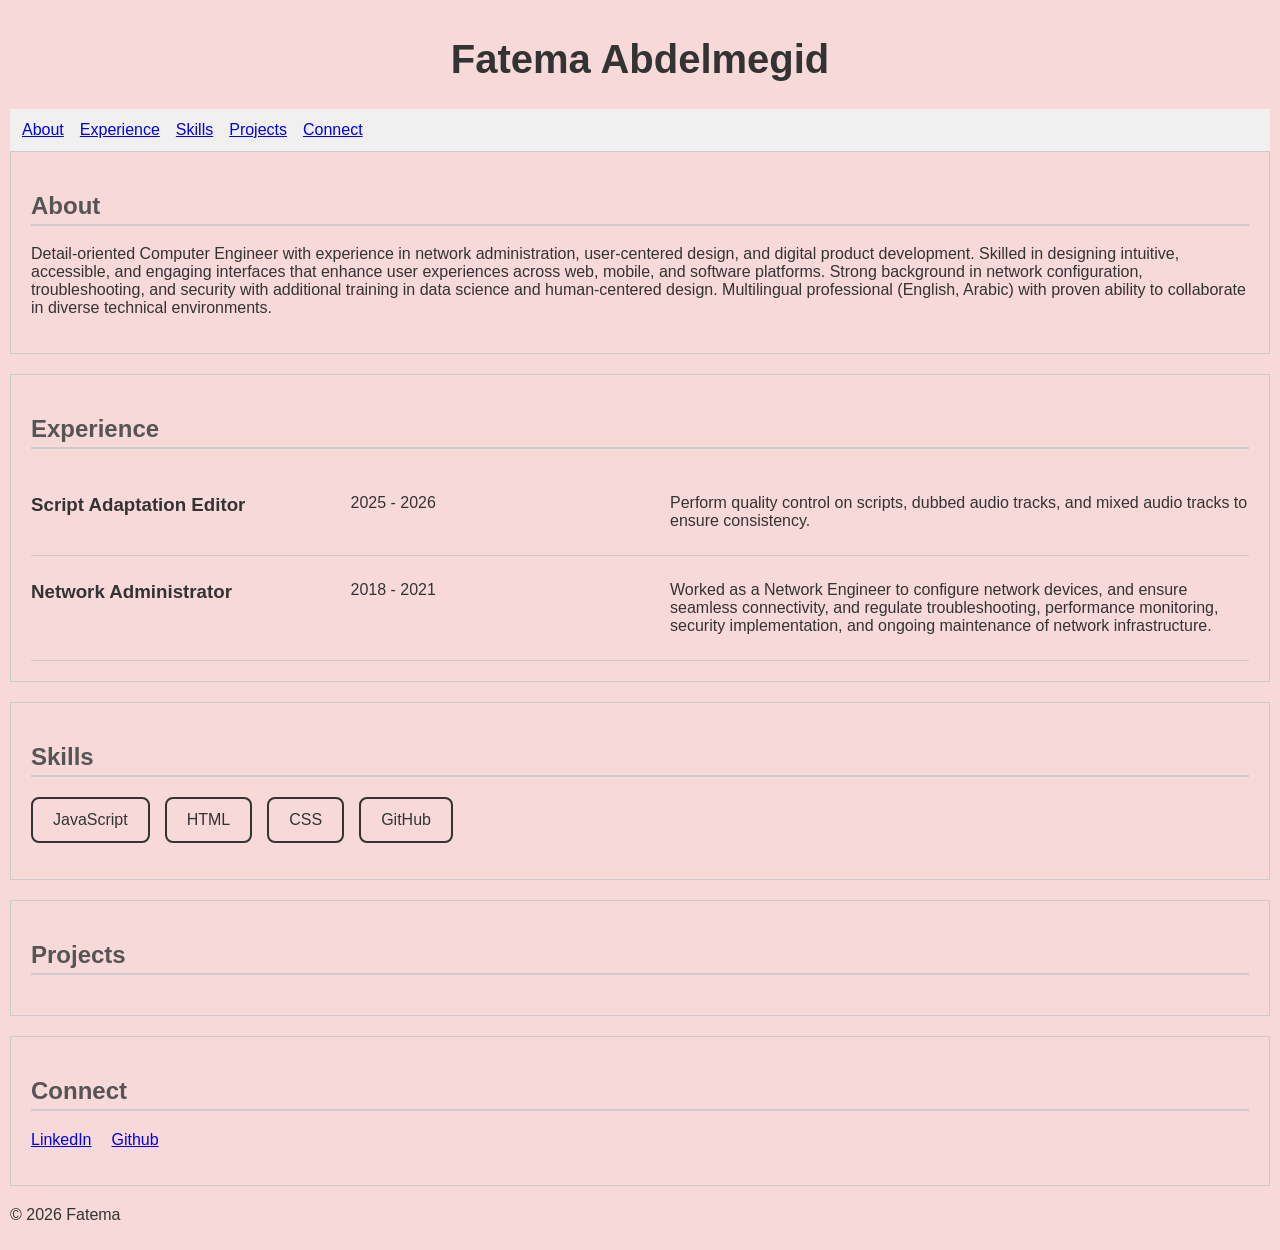
==== index.html @ 9eec75e3 "js added, created footer and skills" ====
<!DOCTYPE html>
<html lang="en">
<head>
    <title>Fatema Abdelmegid Portfolio</title>
    <meta charset="UTF-8">
    <meta name="viewport" content="width=device-width, initial-scale=1.0">
    <link rel="stylesheet" href="css/index.css">
</head>
<body>
    <h1> Fatema Abdelmegid</h1>
    <nav>
        
            <a href="#About">About</a>
            <a href="#Experience">Experience</a>
            <a href="#Skills">Skills</a>
            <a href="#Projects">Projects</a>
            <a href="#Connect">Connect</a>
    </nav>
    <section id="About">   
    <h2>About</h2>
    <p>Detail-oriented Computer Engineer with experience in network administration, user-centered design, and digital product development. 
        Skilled in designing intuitive, accessible, and engaging interfaces that enhance user experiences across web, mobile, and software platforms. 
        Strong background in network configuration, troubleshooting, and security with additional training in data science and human-centered design. 
        Multilingual professional (English, Arabic) with proven ability to collaborate in diverse technical environments.</p>
     </section>
     <section id="Experience">
  <h2>Experience</h2>
  <ul>
    <li class="experience-item">
      <h3>Script Adaptation Editor</h3>
      <p class="experience-date">2025 - 2026</p>
      <p class="experience-description">
        Perform quality control on scripts, dubbed audio tracks, and mixed audio tracks to ensure consistency.
      </p>
    </li>

    <li class="experience-item">
      <h3>Network Administrator</h3>
      <p class="experience-date"> 2018 - 2021</p>
      <p class="experience-description">
        Worked as a Network Engineer to configure network devices, and ensure seamless connectivity, and regulate troubleshooting,
        performance monitoring, security implementation, and ongoing maintenance of network infrastructure.
      </p>
    </li>
  </ul>
</section>
 
<section id="Skills"> 
    <h2>Skills</h2>
    <ul></ul>
  </ul>
    </section>
     <section id="Projects"> 
    <h2>Projects</h2>
    <ul>
    </ul>
    </section>
    
     
    <section id="Connect"> 
    <h2>Connect</h2>
    <ul>
   <li><a href="http://www.linkedin.com/in/fatema-abdelmegid-650429227">LinkedIn</a></li>
    <li><a href="http://github.com/Fatema-uix">Github</a></li>
    </ul>
    </section>
    <script src="js/index.js"></script>
</body>
</html>
---- css/index.css ----
body{
background-color: #f8d9d9;
color: #333;
font-family: Arial, sans-serif;
margin: 0;
padding: 10px;
}

h1 {
    font-size: 2.5em;
    text-align: center;
}

h2 {
    color: #555;
    border-bottom: 2px solid #ccc;
    padding-bottom: 4px;
}

section {
    padding: 20px;
    margin-bottom: 20px;
}

section{
    border: 1px solid #ccc;
}

#Connect ul {
    display: flex;
    gap: 20px;
    list-style-type: none;
    padding: 0;
}

nav {
    display: flex;
    gap: 16px;
    padding: 12px;
    background-color: #f0f0f0;
}

nav {
    position: sticky;
    top: 0;
    z-index: 1000;
}

#Experience ul {
  list-style: none;
  padding: 0;
  margin: 0;
}

.experience-item {
  display: flex;
  align-items: flex-start;
  gap: 30px;
  padding: 25px 0;
  border-bottom: 1px solid #ccc;
}

.experience-item h3 {
  flex: 1;
  margin: 0;
}

.experience-date {
  flex: 1;
  margin: 0;
}

.experience-description {
  flex: 2;
  margin: 0;
}

#Skills ul {
  display: flex;
  flex-wrap: wrap;
  gap: 15px;
  padding: 0;
  list-style: none;
}

#Skills li {
  padding: 12px 20px;
  border: 2px solid #333;
  border-radius: 8px;
}
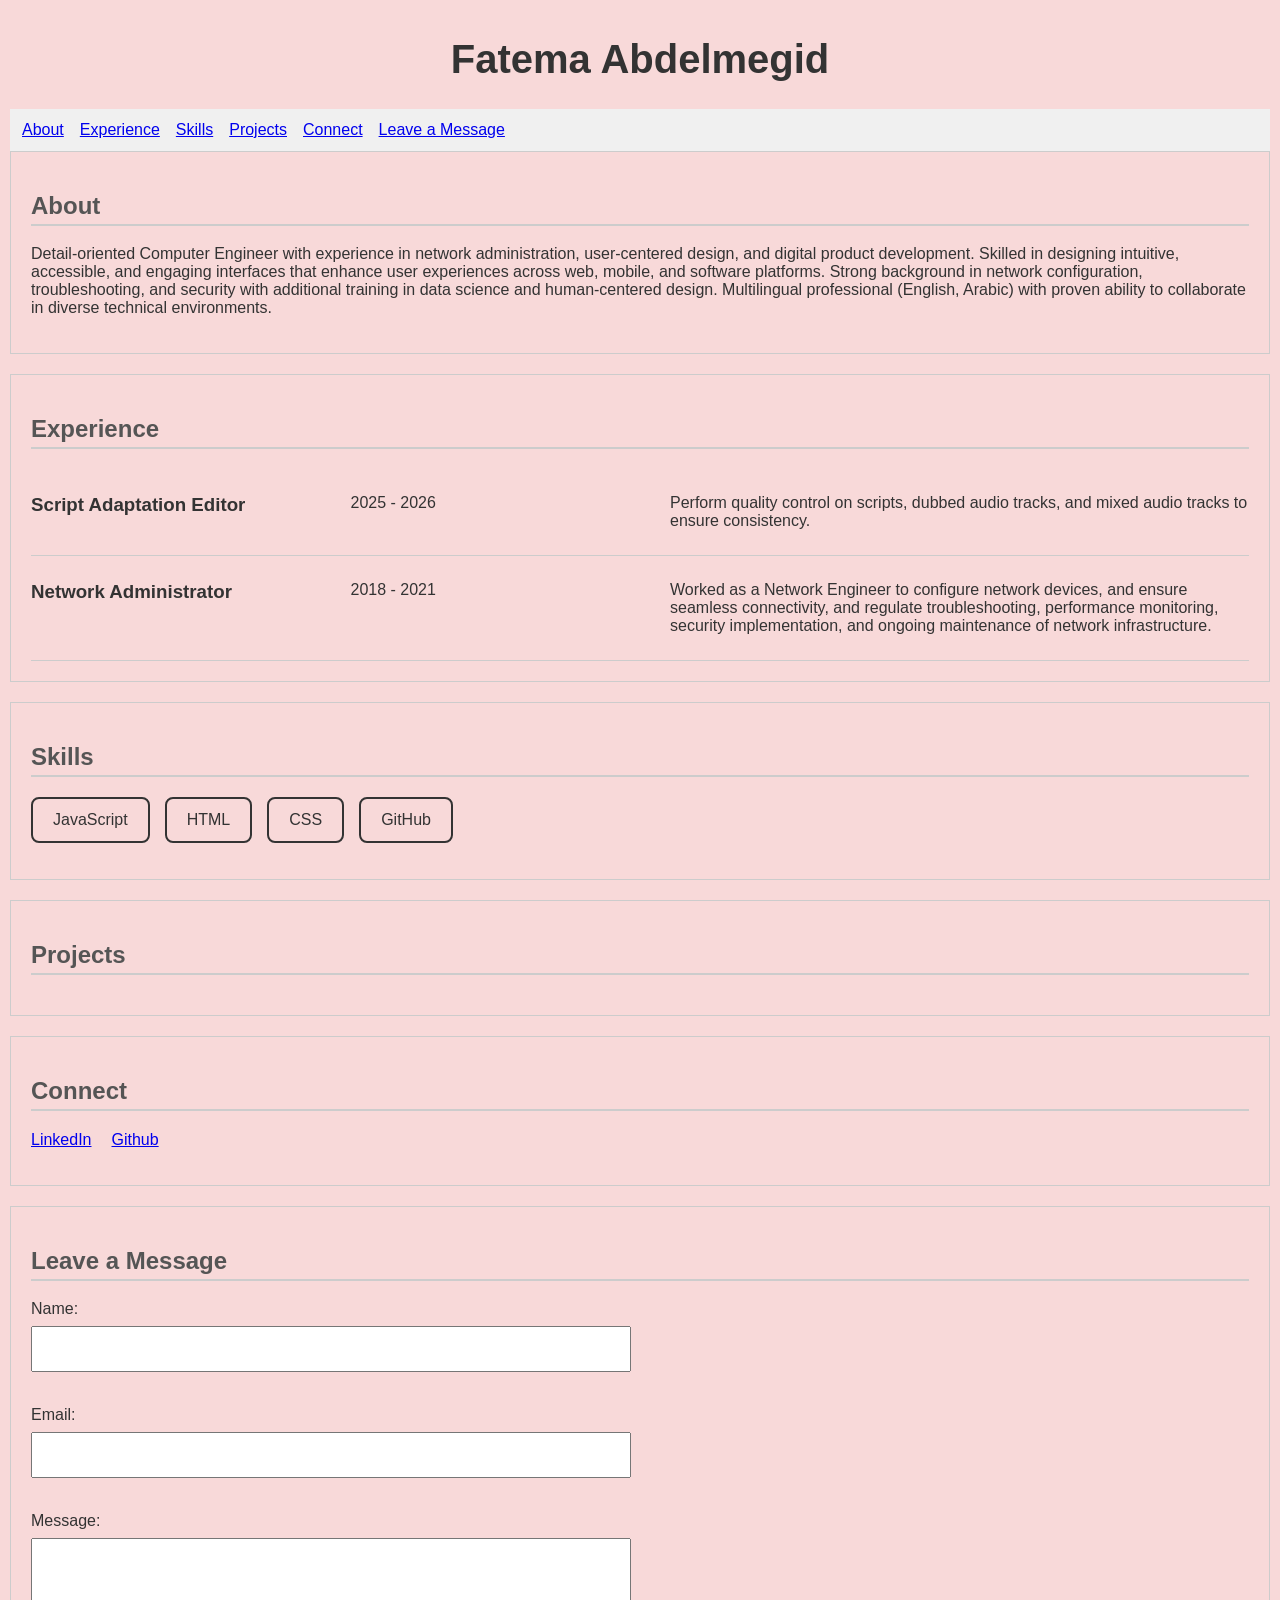
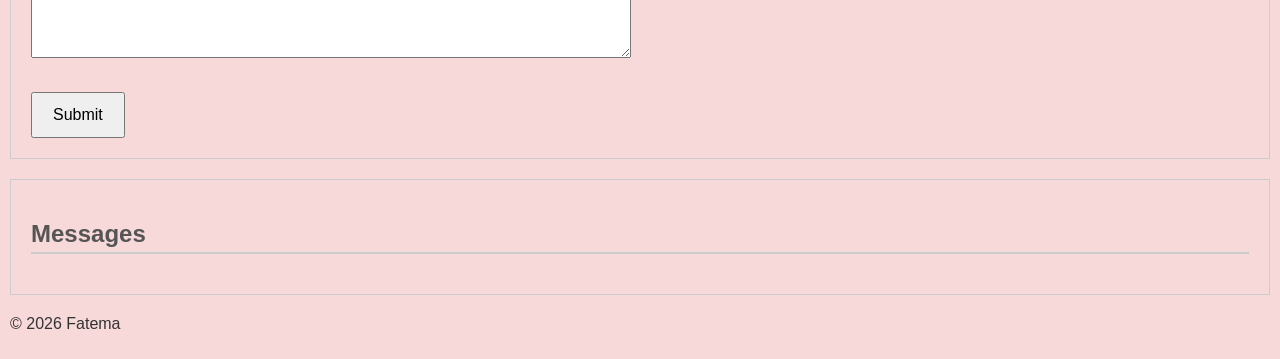
==== commit 493a098a: "form and functionality added" ====
--- a/index.html
+++ b/index.html
@@ -15,6 +15,7 @@
             <a href="#Skills">Skills</a>
             <a href="#Projects">Projects</a>
             <a href="#Connect">Connect</a>
+            <a href="#leave-message">Leave a Message</a>
     </nav>
     <section id="About">   
     <h2>About</h2>
@@ -64,6 +65,31 @@
     <li><a href="http://github.com/Fatema-uix">Github</a></li>
     </ul>
     </section>
+
+    <section>
+  <h2>Leave a Message</h2>
+
+  <form name="leave_message">
+    <label for="usersName">Name:</label>
+    <input type="text" name="usersName" id="usersName" required>
+    <br>
+
+    <label for="usersEmail">Email:</label>
+    <input type="email" name="usersEmail" id="usersEmail" required>
+    <br>
+
+    <label for="usersMessage">Message:</label>
+    <textarea name="usersMessage" id="usersMessage" required></textarea>
+    <br>
+
+    <button type="submit">Submit</button>
+  </form>
+</section>
+
+<section id="messages">
+  <h2>Messages</h2>
+  <ul></ul>
+</section>
     <script src="js/index.js"></script>
 </body>
 </html>
--- a/css/index.css
+++ b/css/index.css
@@ -87,4 +87,58 @@
   padding: 12px 20px;
   border: 2px solid #333;
   border-radius: 8px;
+}
+
+form[name="leave_message"] {
+  display: flex;
+  flex-direction: column;
+  gap: 0.5rem;
+  max-width: 600px;
+}
+
+form[name="leave_message"] input,
+form[name="leave_message"] textarea {
+  width: 100%;
+  padding: 0.75rem;
+  font-size: 1rem;
+  box-sizing: border-box;
+}
+
+form[name="leave_message"] textarea {
+  min-height: 120px;
+  resize: vertical;
+}
+
+form[name="leave_message"] button {
+  width: fit-content;
+  padding: 0.75rem 1.25rem;
+  font-size: 1rem;
+  cursor: pointer;
+}
+
+#messages li {
+  margin-bottom: 1rem;
+}
+
+#messages li span {
+  margin-left: 0.5rem;
+}
+
+#messages li button {
+  margin-left: 1rem;
+  padding: 0.5rem 0.75rem;
+  cursor: pointer;
+}
+
+@media (max-width: 600px) {
+  form[name="leave_message"] input,
+  form[name="leave_message"] textarea,
+  form[name="leave_message"] button {
+    font-size: 1.1rem;
+    min-height: 44px;
+  }
+
+  form[name="leave_message"] textarea {
+    min-height: 140px;
+  }
 }
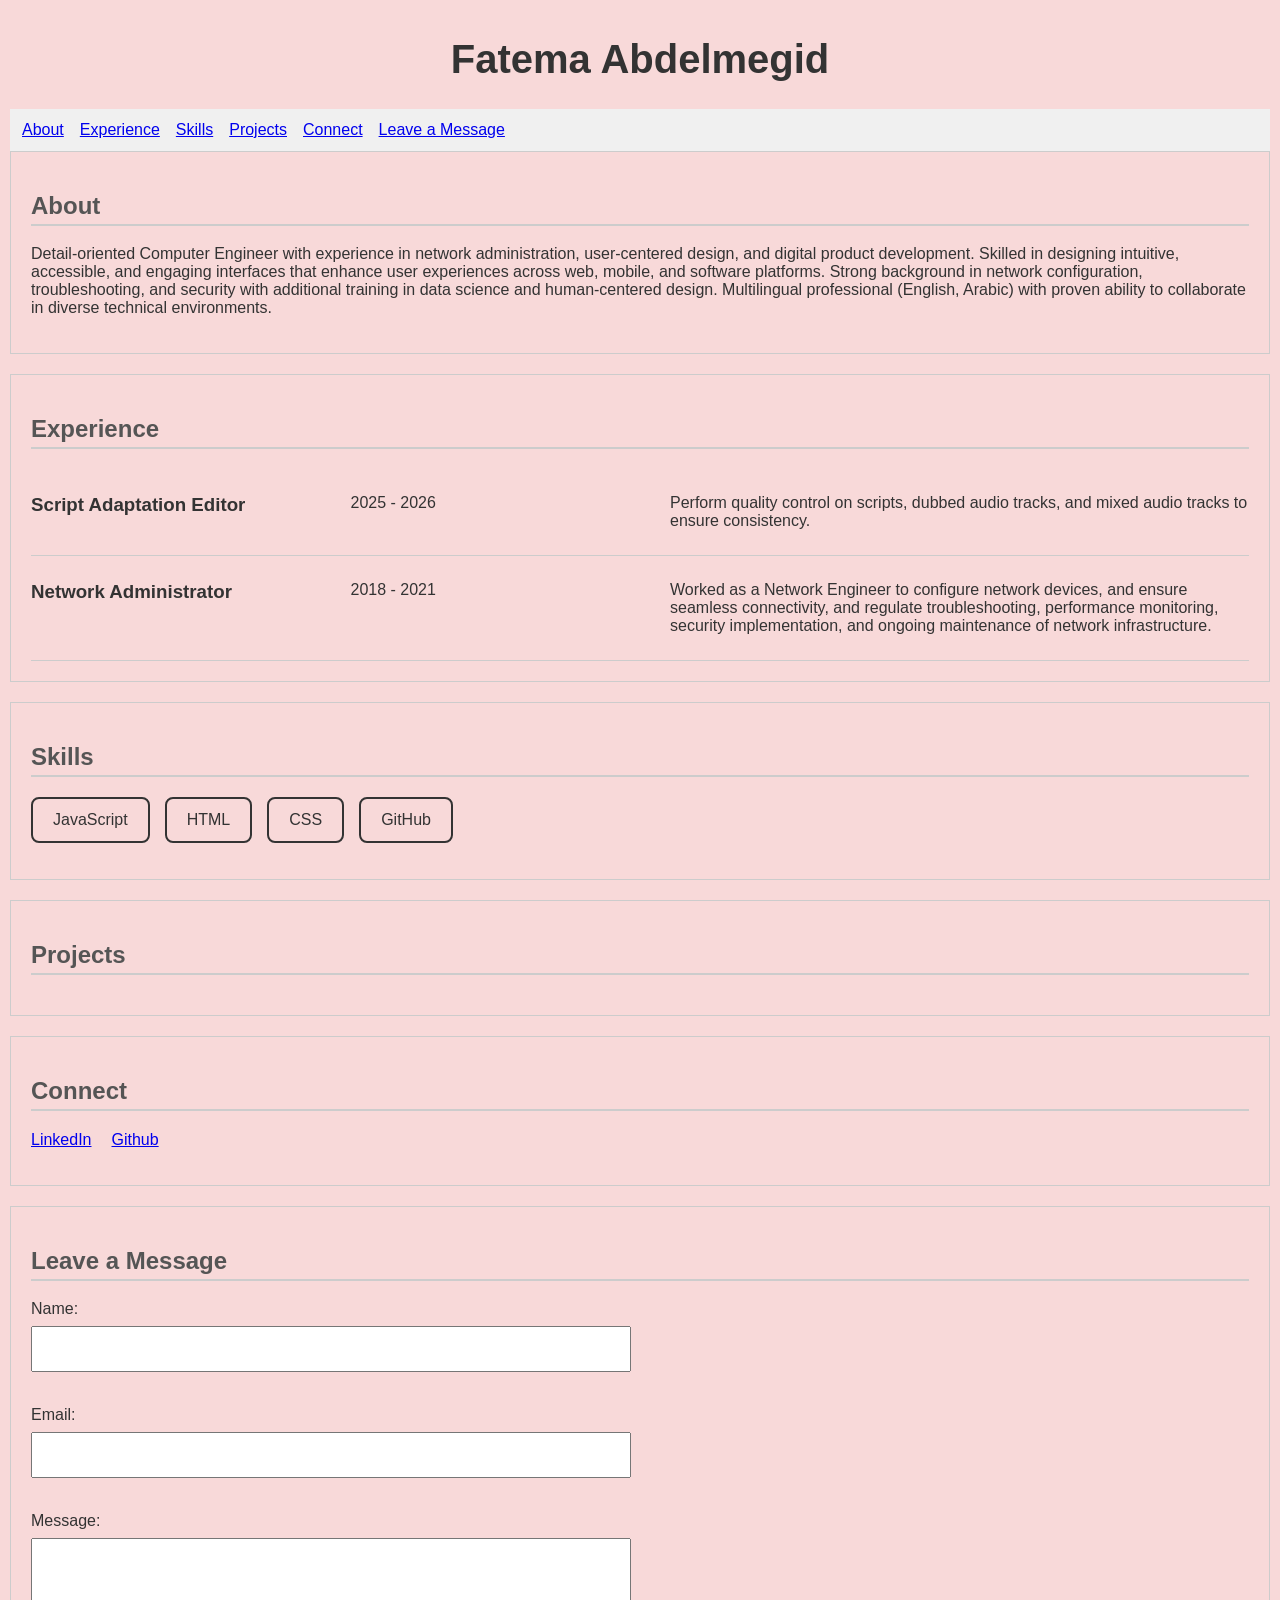
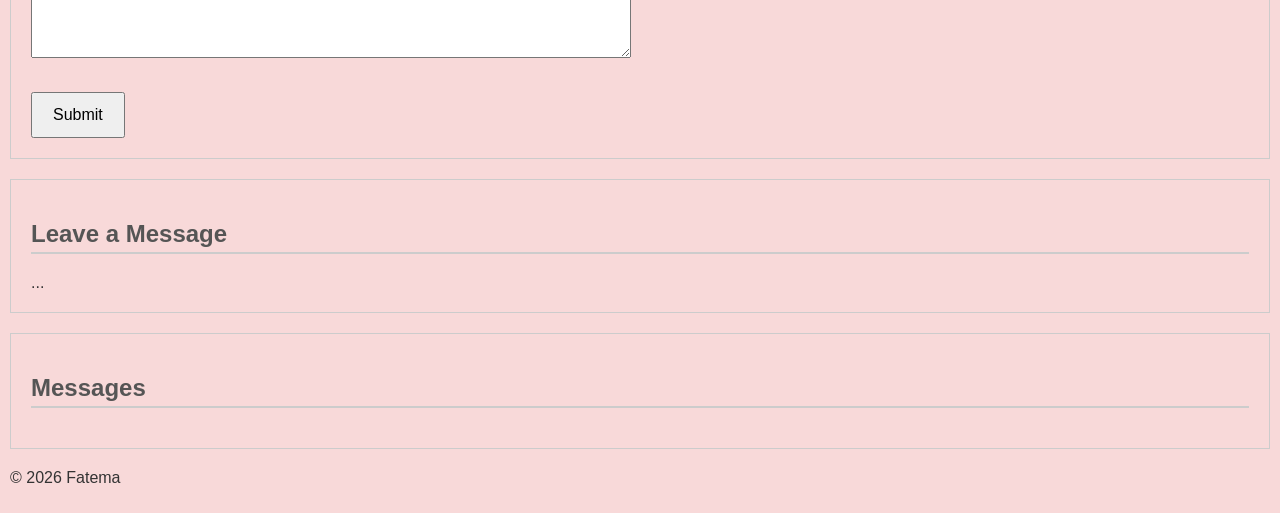
==== commit 5b4ee2e9: "form and functionality added" ====
--- a/index.html
+++ b/index.html
@@ -49,7 +49,6 @@
 <section id="Skills"> 
     <h2>Skills</h2>
     <ul></ul>
-  </ul>
     </section>
      <section id="Projects"> 
     <h2>Projects</h2>
@@ -85,7 +84,10 @@
     <button type="submit">Submit</button>
   </form>
 </section>
-
+<section id="leave-message">
+  <h2>Leave a Message</h2>
+  ...
+</section>
 <section id="messages">
   <h2>Messages</h2>
   <ul></ul>
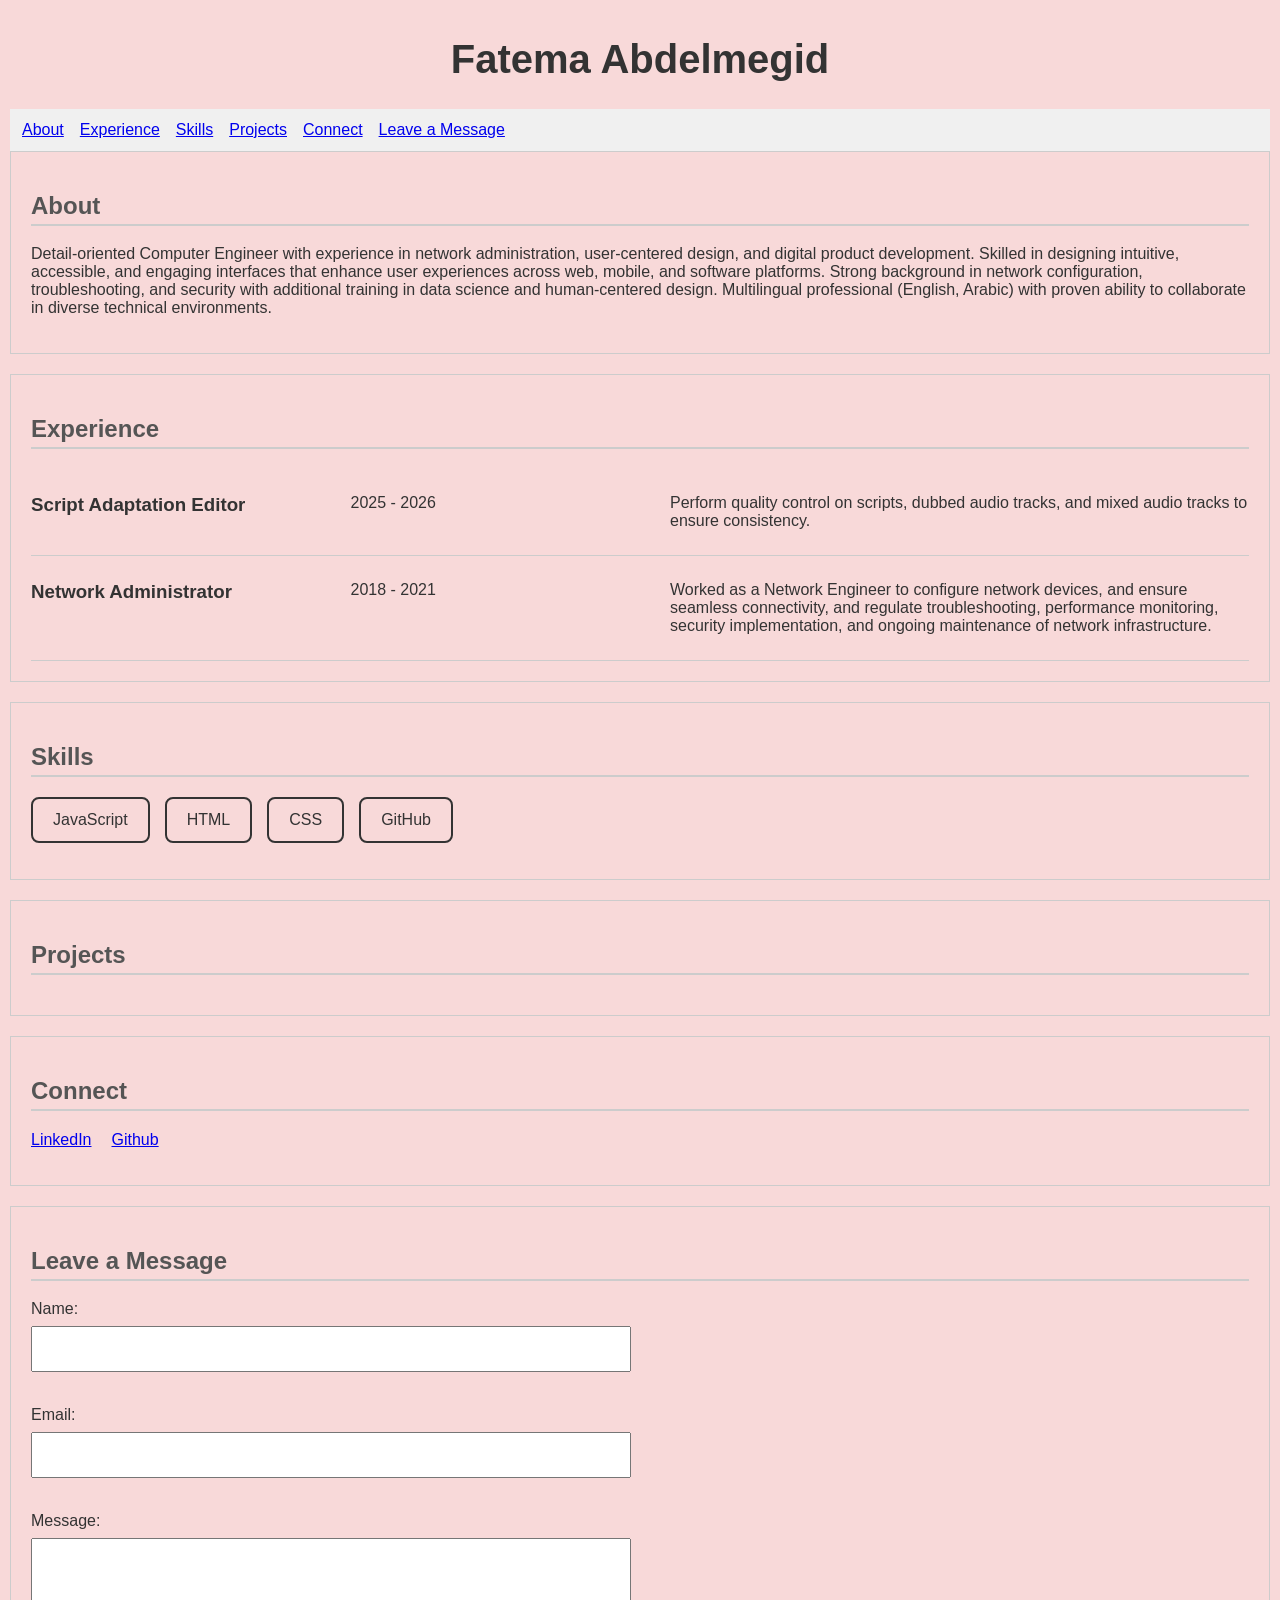
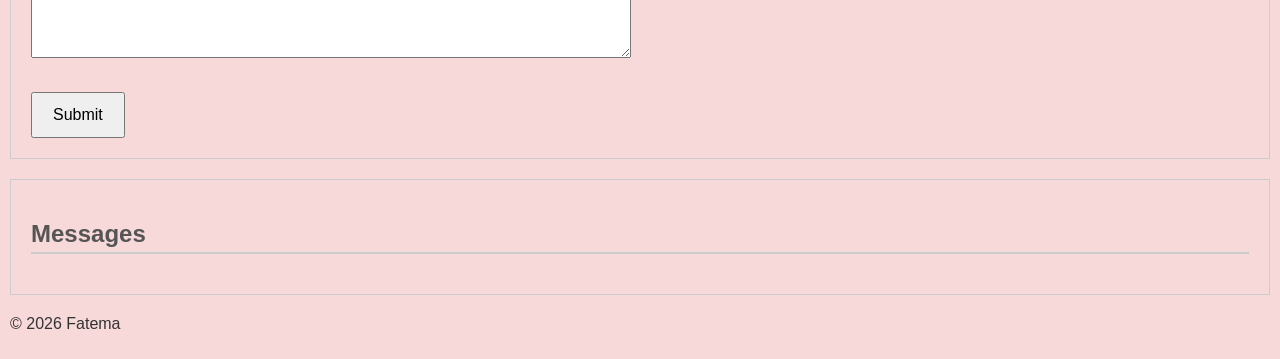
==== commit bafc0745: "form and functionality added" ====
--- a/index.html
+++ b/index.html
@@ -49,6 +49,7 @@
 <section id="Skills"> 
     <h2>Skills</h2>
     <ul></ul>
+
     </section>
      <section id="Projects"> 
     <h2>Projects</h2>
@@ -84,10 +85,7 @@
     <button type="submit">Submit</button>
   </form>
 </section>
-<section id="leave-message">
-  <h2>Leave a Message</h2>
-  ...
-</section>
+
 <section id="messages">
   <h2>Messages</h2>
   <ul></ul>
--- a/css/index.css
+++ b/css/index.css
@@ -120,14 +120,18 @@
   margin-bottom: 1rem;
 }
 
+#messages li a {
+  display: block;
+  margin-bottom: 0.25rem;
+}
+
 #messages li span {
-  margin-left: 0.5rem;
+  display: inline-block;
+  margin-right: 1rem;
 }
 
 #messages li button {
-  margin-left: 1rem;
   padding: 0.5rem 0.75rem;
-  cursor: pointer;
 }
 
 @media (max-width: 600px) {
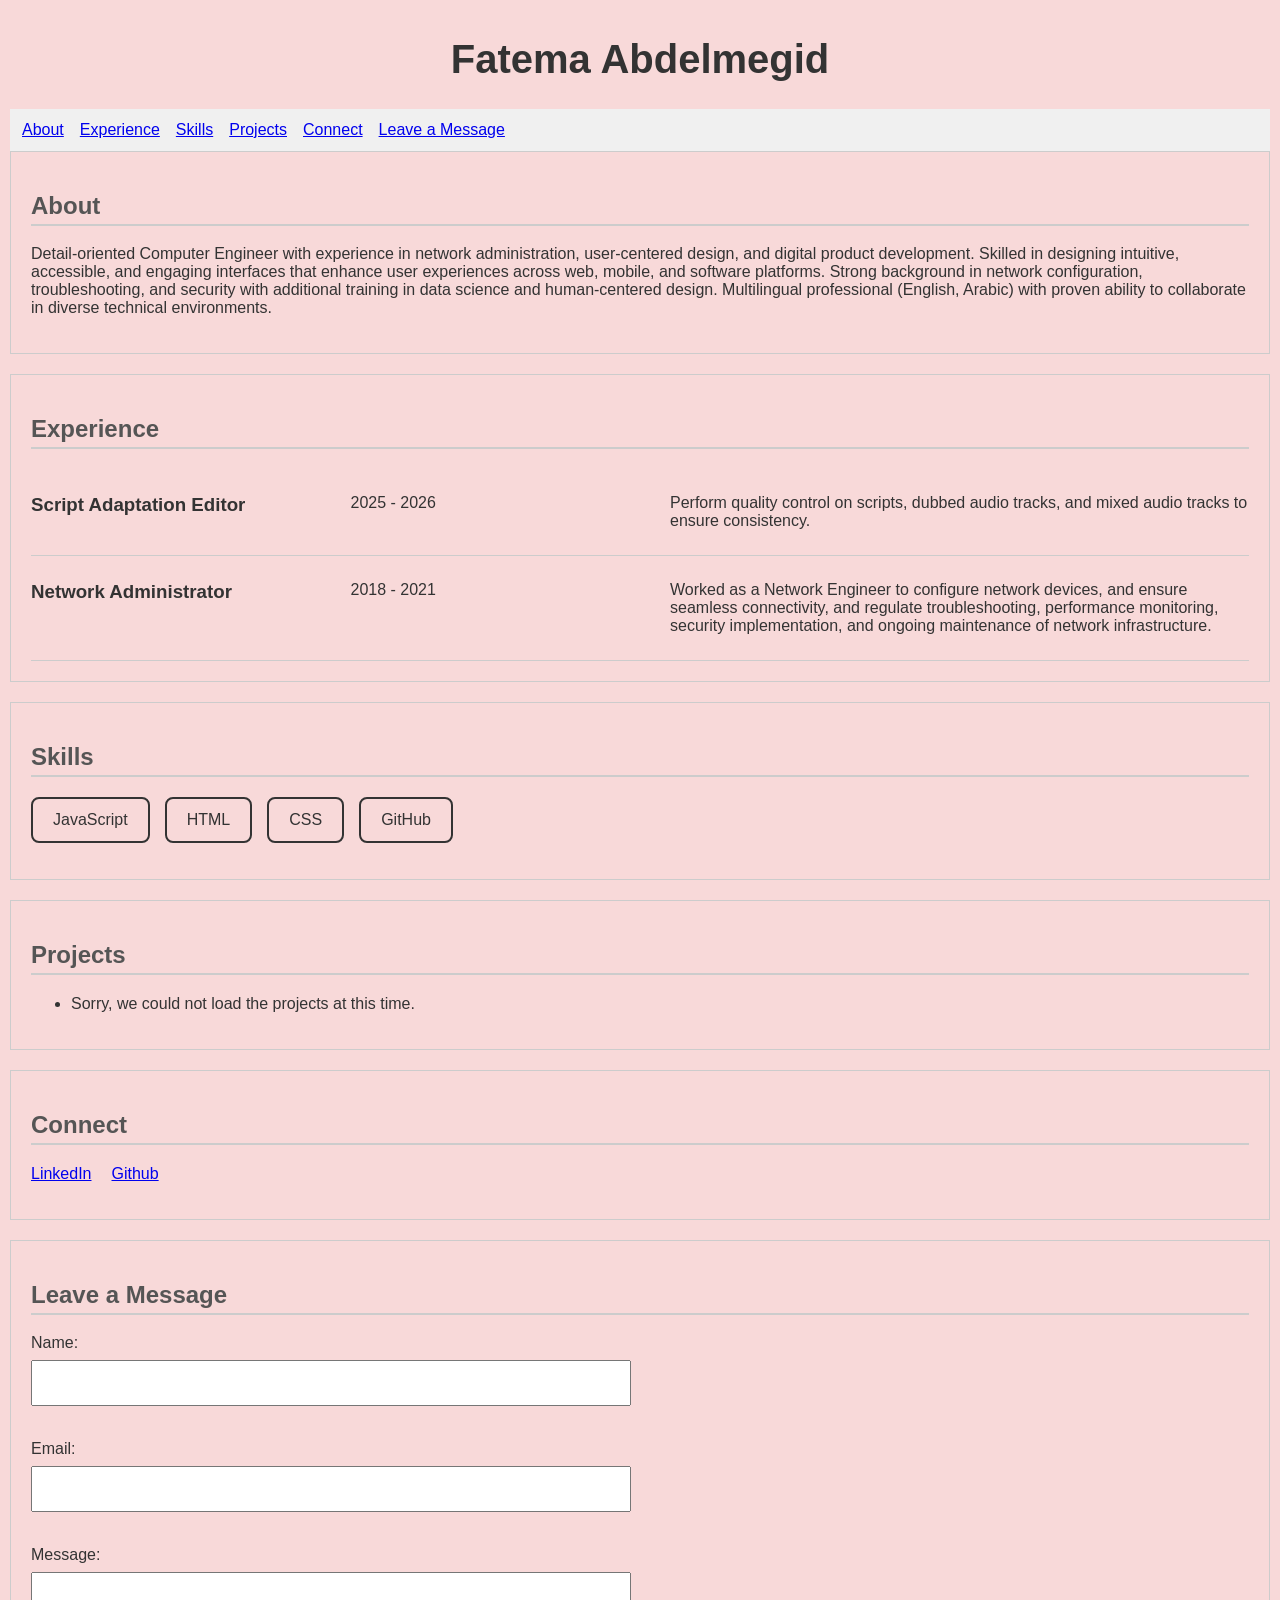
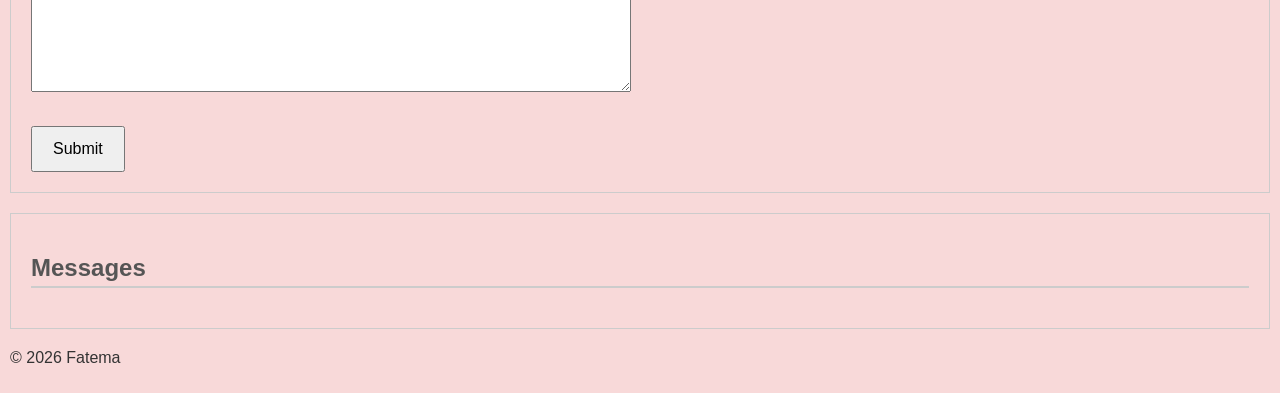
==== commit 1a3fa6b4: "API fetch completed" ====
--- a/index.html
+++ b/index.html
@@ -15,7 +15,7 @@
             <a href="#Skills">Skills</a>
             <a href="#Projects">Projects</a>
             <a href="#Connect">Connect</a>
-            <a href="#leave-message">Leave a Message</a>
+            <a href="#Leave a Message">Leave a Message</a>
     </nav>
     <section id="About">   
     <h2>About</h2>
@@ -49,16 +49,16 @@
 <section id="Skills"> 
     <h2>Skills</h2>
     <ul></ul>
-
-    </section>
-     <section id="Projects"> 
+ </section>
+    
+ <section id="Projects"> 
     <h2>Projects</h2>
     <ul>
     </ul>
-    </section>
+ </section>
     
      
-    <section id="Connect"> 
+<section id="Connect"> 
     <h2>Connect</h2>
     <ul>
    <li><a href="http://www.linkedin.com/in/fatema-abdelmegid-650429227">LinkedIn</a></li>
@@ -66,7 +66,7 @@
     </ul>
     </section>
 
-    <section>
+  <section id="Leave a Message">
   <h2>Leave a Message</h2>
 
   <form name="leave_message">
--- a/css/index.css
+++ b/css/index.css
@@ -145,4 +145,31 @@
   form[name="leave_message"] textarea {
     min-height: 140px;
   }
+}
+
+#projects ul {
+  display: flex;
+  flex-wrap: wrap;
+  gap: 1rem;
+  padding: 0;
+  list-style: none;
+}
+
+#projects li {
+  padding: 1rem;
+  border: 1px solid #ccc;
+  border-radius: 8px;
+  flex: 1 1 200px;
+  background-color: #f5f5f5;
+}
+
+@media (max-width: 600px) {
+  #projects ul {
+    flex-direction: column;
+  }
+
+  #projects li {
+    width: 100%;
+    box-sizing: border-box;
+  }
 }
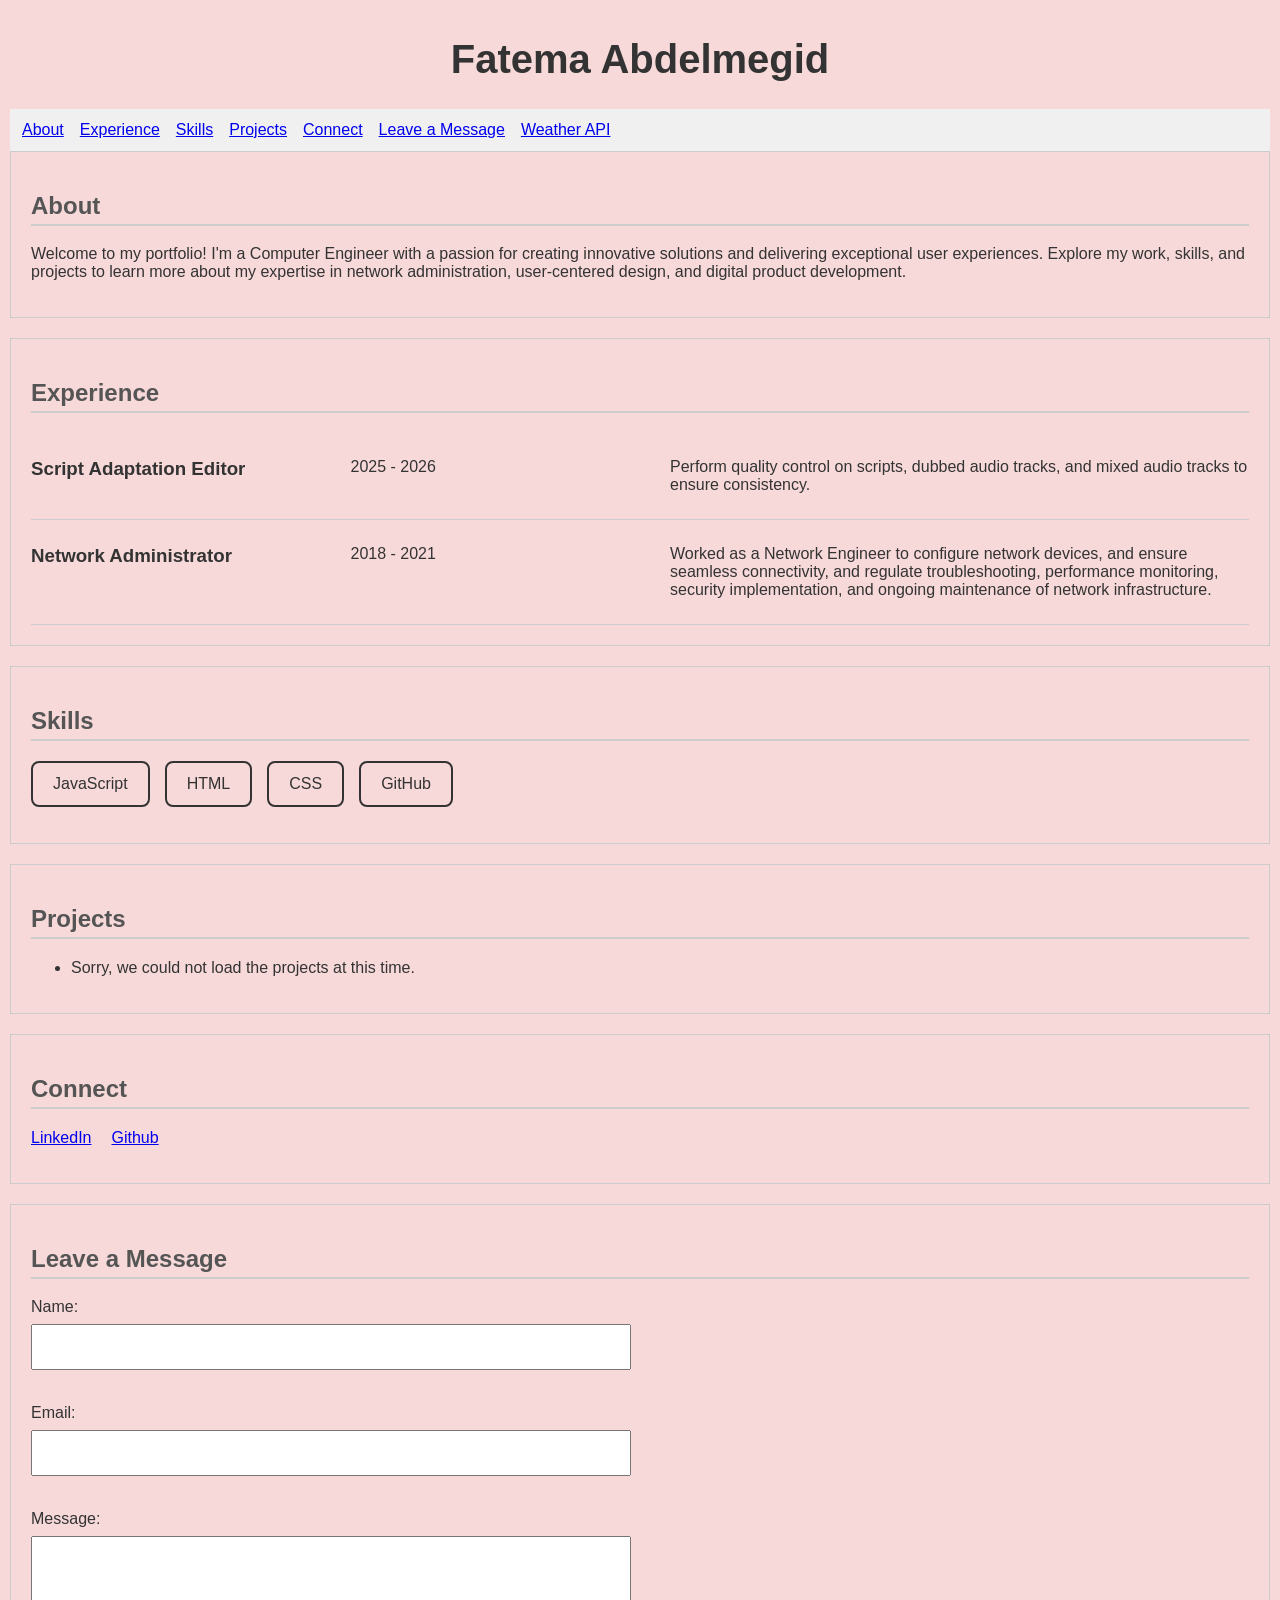
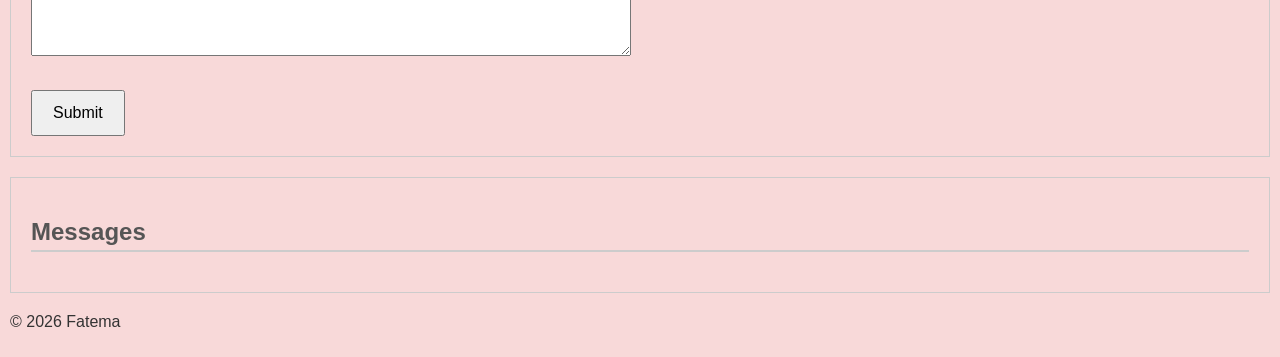
==== commit 1e1f5076: "added open api page" ====
--- a/index.html
+++ b/index.html
@@ -16,13 +16,16 @@
             <a href="#Projects">Projects</a>
             <a href="#Connect">Connect</a>
             <a href="#Leave a Message">Leave a Message</a>
+             <a href="openapi.html" target="_blank">Weather API</a>
     </nav>
+ 
+
     <section id="About">   
     <h2>About</h2>
-    <p>Detail-oriented Computer Engineer with experience in network administration, user-centered design, and digital product development. 
-        Skilled in designing intuitive, accessible, and engaging interfaces that enhance user experiences across web, mobile, and software platforms. 
-        Strong background in network configuration, troubleshooting, and security with additional training in data science and human-centered design. 
-        Multilingual professional (English, Arabic) with proven ability to collaborate in diverse technical environments.</p>
+    <p> Welcome to my portfolio! I'm a Computer Engineer with a passion for creating innovative solutions
+      and delivering exceptional user experiences. Explore my work, skills, and projects to learn more about
+      my expertise in network administration, user-centered design, and digital product development.
+    </p>
      </section>
      <section id="Experience">
   <h2>Experience</h2>
--- a/css/index.css
+++ b/css/index.css
@@ -172,4 +172,4 @@
     width: 100%;
     box-sizing: border-box;
   }
-}+}
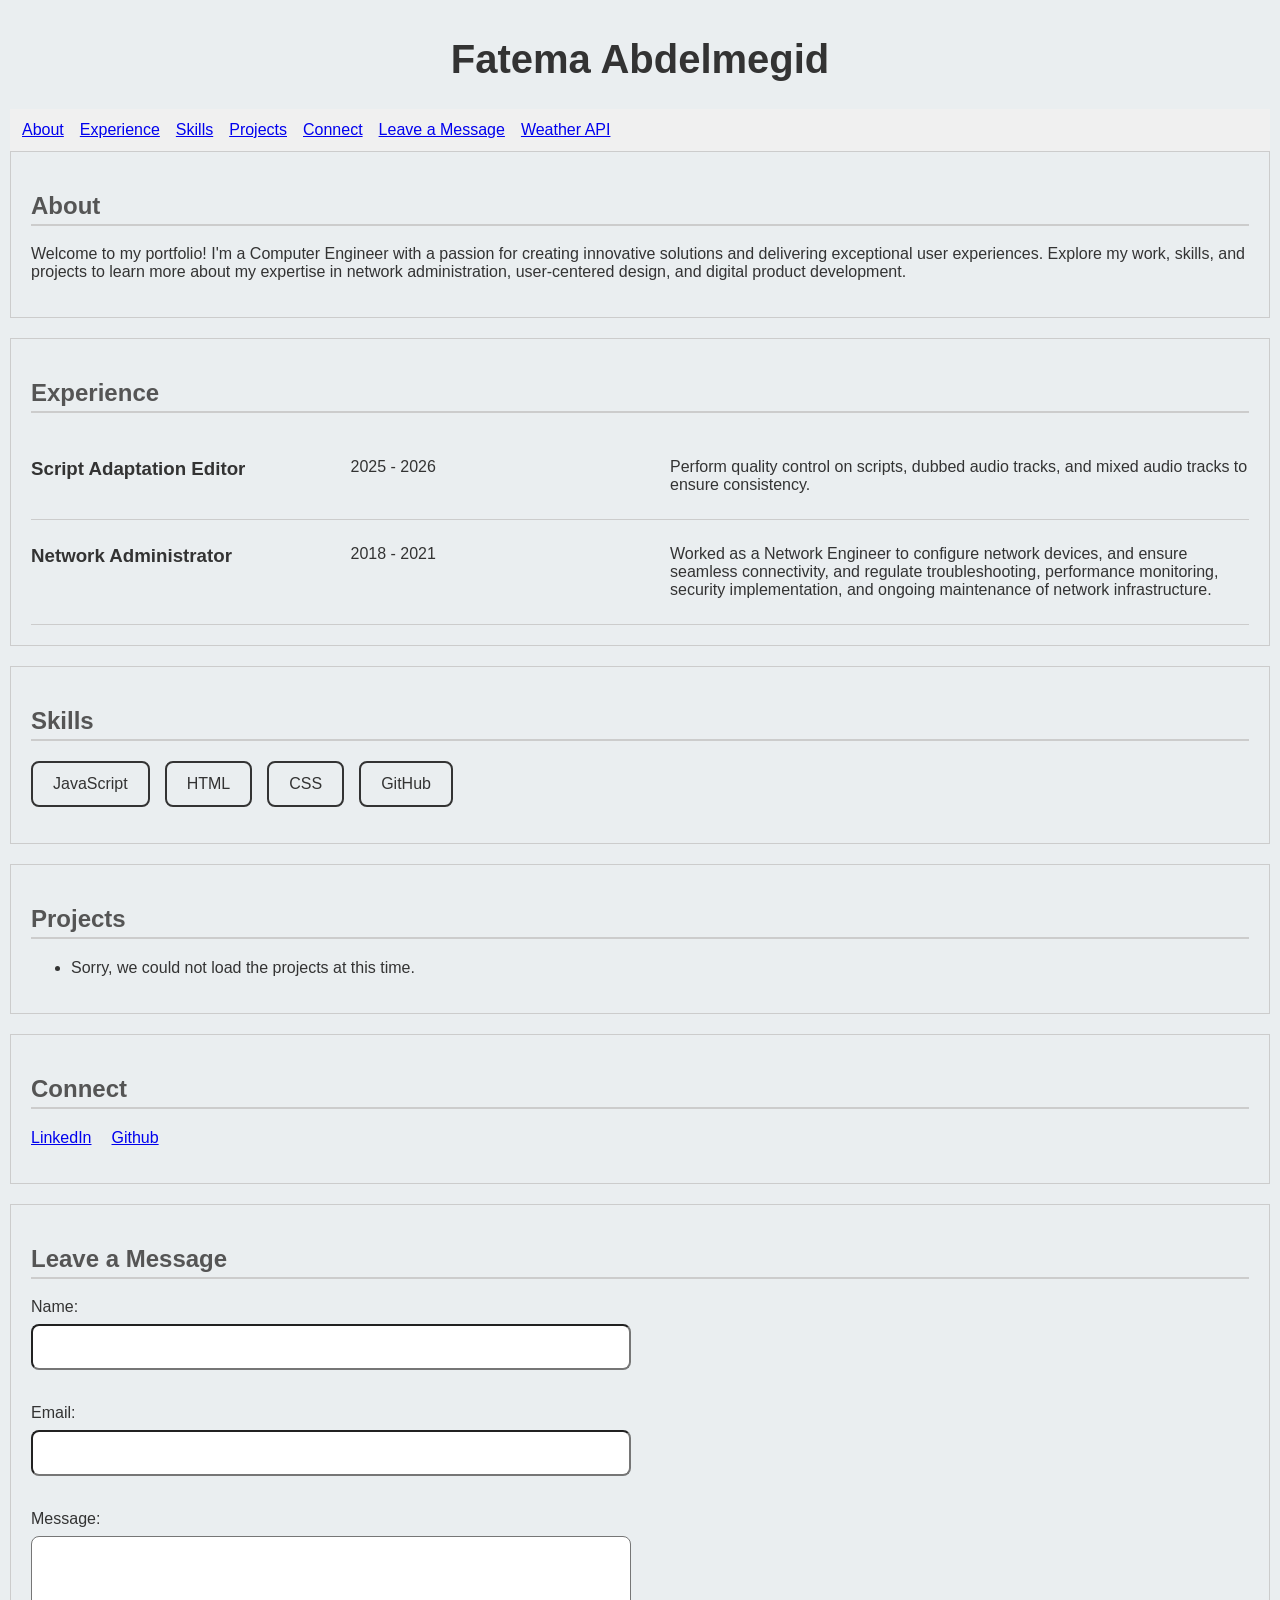
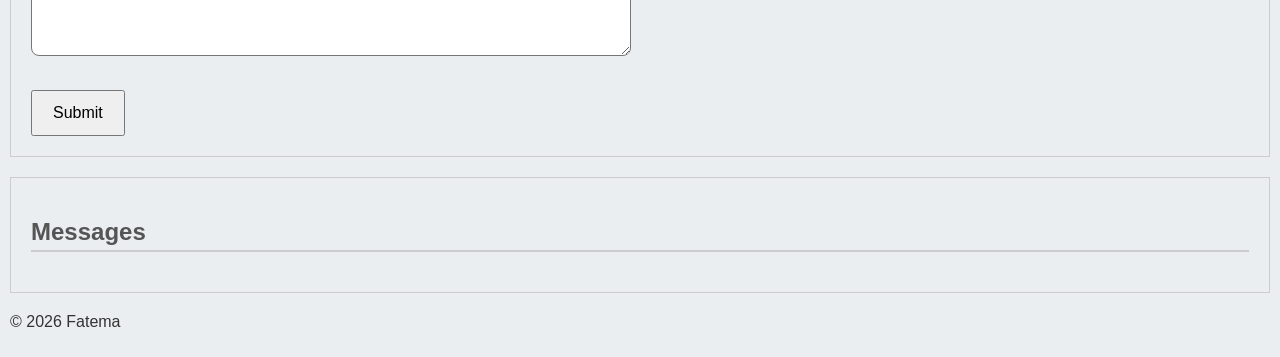
==== commit 5741c451: "added open api page" ====
--- a/index.html
+++ b/index.html
@@ -5,6 +5,7 @@
     <meta charset="UTF-8">
     <meta name="viewport" content="width=device-width, initial-scale=1.0">
     <link rel="stylesheet" href="css/index.css">
+    
 </head>
 <body>
     <h1> Fatema Abdelmegid</h1>
@@ -15,12 +16,12 @@
             <a href="#Skills">Skills</a>
             <a href="#Projects">Projects</a>
             <a href="#Connect">Connect</a>
-            <a href="#Leave a Message">Leave a Message</a>
+            <a href="#Leave-a-Message">Leave a Message</a>
              <a href="openapi.html" target="_blank">Weather API</a>
     </nav>
  
 
-    <section id="About">   
+   <section id="About">   
     <h2>About</h2>
     <p> Welcome to my portfolio! I'm a Computer Engineer with a passion for creating innovative solutions
       and delivering exceptional user experiences. Explore my work, skills, and projects to learn more about
@@ -56,7 +57,7 @@
     
  <section id="Projects"> 
     <h2>Projects</h2>
-    <ul>
+    <ul id="project-list">
     </ul>
  </section>
     
@@ -65,11 +66,13 @@
     <h2>Connect</h2>
     <ul>
    <li><a href="http://www.linkedin.com/in/fatema-abdelmegid-650429227">LinkedIn</a></li>
-    <li><a href="http://github.com/Fatema-uix">Github</a></li>
+    <li><a href="http://github.com/Fatema-uix">Github
+      
+    </a></li>
     </ul>
     </section>
 
-  <section id="Leave a Message">
+  <section id="Leave-a-Message">
   <h2>Leave a Message</h2>
 
   <form name="leave_message">
--- a/css/index.css
+++ b/css/index.css
@@ -1,5 +1,9 @@
 body{
-background-color: #f8d9d9;
+background-image: url('https://images.unsplash.com/photo-1507525428034-b723cf961d3e?ixlib=rb-4.0.3&ixid=M3wxMjA3fDB8MHxwaG90by1wYWdlfHx8fGVufDB8fHx8&auto=format&fit=crop&w=1470&q=80');
+background-repeat: no-repeat;
+background-size: cover;
+background-position: center;
+background-color: #ccd6db67;
 color: #333;
 font-family: Arial, sans-serif;
 margin: 0;
@@ -102,11 +106,13 @@
   padding: 0.75rem;
   font-size: 1rem;
   box-sizing: border-box;
+  border-radius: 8px;
 }
 
 form[name="leave_message"] textarea {
   min-height: 120px;
   resize: vertical;
+ border-radius: 8px;
 }
 
 form[name="leave_message"] button {
@@ -134,19 +140,6 @@
   padding: 0.5rem 0.75rem;
 }
 
-@media (max-width: 600px) {
-  form[name="leave_message"] input,
-  form[name="leave_message"] textarea,
-  form[name="leave_message"] button {
-    font-size: 1.1rem;
-    min-height: 44px;
-  }
-
-  form[name="leave_message"] textarea {
-    min-height: 140px;
-  }
-}
-
 #projects ul {
   display: flex;
   flex-wrap: wrap;
@@ -162,14 +155,3 @@
   flex: 1 1 200px;
   background-color: #f5f5f5;
 }
-
-@media (max-width: 600px) {
-  #projects ul {
-    flex-direction: column;
-  }
-
-  #projects li {
-    width: 100%;
-    box-sizing: border-box;
-  }
-}
